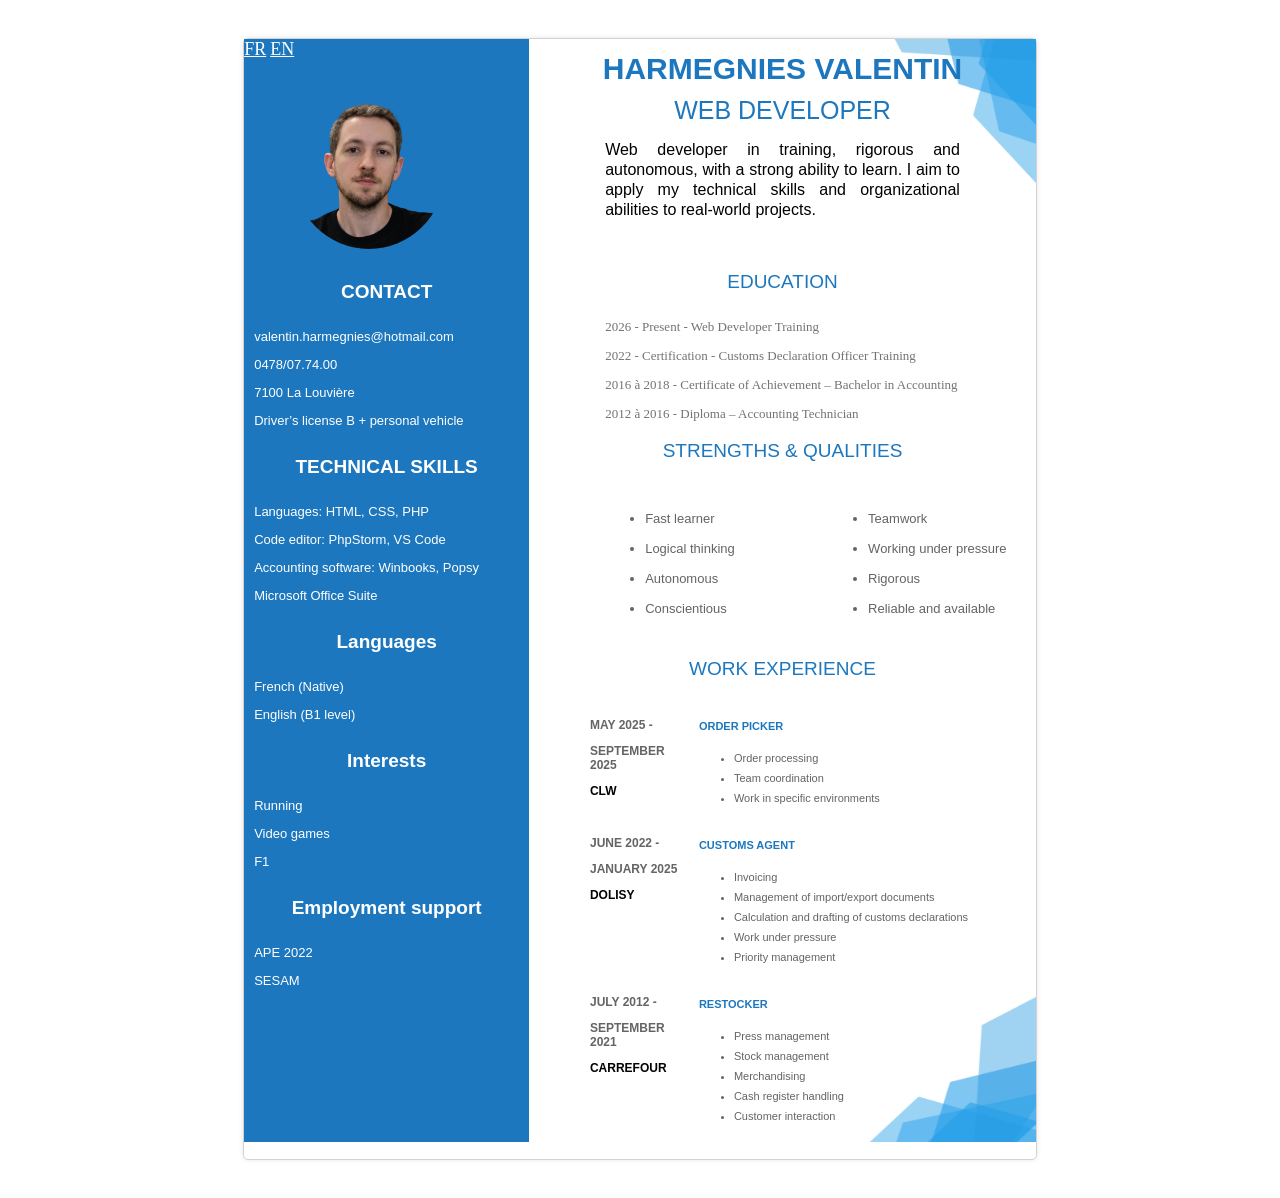
==== view/CVEng.html @ 73def7cc "Add files via upload" ====
<!DOCTYPE html>
<html lang="fr">
<head>
  <meta charset="UTF-8">
  <title>CV Harmegnies Valentin</title>
  <link media="all" rel="Stylesheet" href="CVCSS.css">
</head>
<body class="page-a4">
<header id="headerCV">
  <div id="headerCVGauche">
    <div id="choixLangues">
      <a class="changementDeLangue" href="CVFr.html">FR</a>
      <a class="changementDeLangue" href="CVEng.html">EN</a>
    </div>
    <a>
      <img id="photoProfilCV" src="../imageCV/photoCV.png" alt="Photo de profil">
    </a>
  </div>
  <div id="titresHeaderCV">
    <h1 id="nomPrenomCV">HARMEGNIES VALENTIN</h1>
    <h2 id="metierCV">WEB DEVELOPER</h2>
    <p id="descriptionProfil">Web developer in training, rigorous and autonomous, with a strong ability to learn. I aim to apply my technical skills and organizational abilities to real-world projects.</p>
  </div>
</header>
<div id="corpsCV">
  <aside id="sectionGaucheCV" class="articleGaucheCV">
    <article id="articleGauche1CV">
      <h3>CONTACT</h3>
      <p class="articleCVGauche">valentin.harmegnies@hotmail.com</p>
      <p class="articleCVGauche">0478/07.74.00</p>
      <p class="articleCVGauche">7100 La Louvière</p>
      <p class="articleCVGauche">Driver’s license B + personal vehicle</p>
    </article>
    <article id="articleGauche2CV">
      <h3>TECHNICAL SKILLS</h3>
      <p class="articleCVGauche">Languages: HTML, CSS, PHP</p>
      <p class="articleCVGauche">Code editor: PhpStorm, VS Code</p>
      <p class="articleCVGauche">Accounting software: Winbooks, Popsy</p>
      <p class="articleCVGauche">Microsoft Office Suite</p>
    </article>
    <article id="articleGauche3CV">
      <h3>Languages</h3>
      <p class="articleCVGauche">French (Native)</p>
      <p class="articleCVGauche">English (B1 level)</p>
    </article>
    <article id="articleGauche4CV">
      <h3>Interests</h3>
      <p class="articleCVGauche">Running</p>
      <p class="articleCVGauche">Video games</p>
      <p class="articleCVGauche">F1</p>
    </article>
    <article id="articleGauche5CV">
      <h3>Employment support</h3>
      <p class="articleCVGauche">APE 2022</p>
      <p class="articleCVGauche">SESAM</p>
      <br>
      <br>
    </article>
  </aside>
  <section id="article2CV" class="articleDroiteCV">
    <article id="articleDroite1CV">
      <h3 class="titreArticleCV">EDUCATION</h3>
      <p class="articleCV">2026 - Present - Web Developer Training</p>
      <p class="articleCV">2022 - Certification - Customs Declaration Officer Training</p>
      <p class="articleCV">2016 à 2018  - Certificate of Achievement – Bachelor in Accounting</p>
      <p class="articleCV">2012 à 2016  - Diploma – Accounting Technician</p>
    </article>
    <article id="articleDroite2CV">
      <h3 class="titreArticleCV">STRENGTHS & QUALITIES</h3>
      <div id="listeAtoutCV">
        <ul>
          <li class="atoutCV">Fast learner</li>
          <li class="atoutCV">Logical thinking</li>
          <li class="atoutCV">Autonomous</li>
          <li class="atoutCV">Conscientious</li>
        </ul>
        <ul>
          <li class="atoutCV">Teamwork</li>
          <li class="atoutCV">Working under pressure</li>
          <li class="atoutCV">Rigorous</li>
          <li class="atoutCV">Reliable and available</li>
        </ul>
      </div>
    </article>
    <article id="articleDroite3CV">
      <h3 class="titreArticleCV">WORK EXPERIENCE</h3>
      <div class="experiencesCV">
        <div>
          <p class="dateExperiencesCV">MAY 2025 -</p>
          <p class="dateExperiencesCV">SEPTEMBER 2025</p>
          <p class="enseigneExperiencesCV">CLW</p>
        </div>
        <div>
          <h4 class="titreExperiencesCV">ORDER PICKER</h4>
          <ul class="listeExperiencesCV">
            <li class="texteExperiencesCV">Order processing</li>
            <li class="texteExperiencesCV">Team coordination</li>
            <li class="texteExperiencesCV">Work in specific environments</li>
          </ul>
        </div>
      </div>
      <div class="experiencesCV">
        <div>
          <p class="dateExperiencesCV">JUNE 2022 -</p>
          <p class="dateExperiencesCV">JANUARY 2025</p>
          <p class="enseigneExperiencesCV">DOLISY</p>
        </div>
        <div>
          <h4 class="titreExperiencesCV">CUSTOMS AGENT</h4>
          <ul class="listeExperiencesCV">
            <li class="texteExperiencesCV">Invoicing</li>
            <li class="texteExperiencesCV">Management of import/export documents</li>
            <li class="texteExperiencesCV">Calculation and drafting of customs declarations</li>
            <li class="texteExperiencesCV">Work under pressure</li>
            <li class="texteExperiencesCV">Priority management</li>
          </ul>
        </div>
      </div>
      <div class="experiencesCV">
        <div>
          <p class="dateExperiencesCV">JULY 2012 -</p>
          <p class="dateExperiencesCV">SEPTEMBER 2021</p>
          <p class="enseigneExperiencesCV">CARREFOUR</p>
        </div>
        <div>
          <h4 class="titreExperiencesCV">RESTOCKER</h4>
          <ul class="listeExperiencesCV">
            <li class="texteExperiencesCV">Press management</li>
            <li class="texteExperiencesCV">Stock management</li>
            <li class="texteExperiencesCV">Merchandising</li>
            <li class="texteExperiencesCV">Cash register handling</li>
            <li class="texteExperiencesCV">Customer interaction</li>
          </ul>
        </div>
      </div>
    </article>
  </section>
</div>
<aside>

</aside>
<footer>

</footer>
</body>
</html>
---- view/CVCSS.css ----
.textGlacial
{
  font-family: Glacial Indifference, sans-serif;
}
.textPoppins
{
  font-family: Poppins, sans-serif;
}
.changementDeLangue
{
  color: white;
  font-size: 18px;
}
#titresHeaderCV
{
 line-height: 20px;
}
#nomPrenomCV
{
  font-size: 30px;
  font-family: Poppins, sans-serif;
  text-align: center;
  color: #1c77be;
  margin-bottom: 10px;
}
#metierCV
{
  font-size: 25px;
  font-family: Poppins, sans-serif;
  text-align: center;
  font-weight: normal;
  color: #1c77be;
}
#descriptionProfil
{
  font-size: 16px;
  font-family: Glacial Indifference, sans-serif;
  align-items: center;
  margin-left: 15%;
  margin-right: 15%;
  text-align: justify;
}
#headerCV
{
  display: grid;
  grid-template-columns: 36% 64%;
}
#photoProfilCV
{
  margin-left: 40px;
}
#headerCVGauche
{
  display: grid;
  grid-template-rows: 30px 1fr;
  background-color: #1c77be;
  background-size: auto;
}
#corpsCV
{
  display: grid;
  grid-template-columns: 36% 64%;
}
.articleCVGauche
{
  text-align: justify;
  font-family: Poppins, sans-serif;
  margin-left: 10px;
}
h3
{
  font-size: 19px;
  text-align: center;
  font-family: Poppins, sans-serif;
  margin-top: 28px;
  margin-bottom: 26px;
}
.articleGaucheCV
{
  font-size: 13px;
  color: white;
  font-family: Poppins, sans-serif;
}
.articleCV
{
  font-size: 13px;
  color: #737373;
  margin-left: 15%;
  margin-right: 15%;
}
.titreArticleCV
{
  text-align: center;
  font-family: Poppins, sans-serif;
  font-size: 19px;
  font-weight: normal;
  color: #1c77be;
  margin-top: 18px;
}
#sectionGaucheCV
{
  background-color: #1c77be;
}
#listeAtoutCV
{
  display: grid;
  grid-template-columns: 55% 45%;
  margin-left: 15%;
  margin-right: 5%;
  line-height: 30px;

}
.atoutCV
{
  color: #646464;
  font-family: Glacial Indifference, sans-serif;
  font-size: 13px;
}
.dateExperiencesCV
{
  font-family: Glacial Indifference, sans-serif;
  color: #646464;
  font-weight: bold;
  font-size: 12px;
}
.enseigneExperiencesCV
{
  font-family: Glacial Indifference, sans-serif;
  color: #020202;
  font-weight: bold;
  margin-top: 10px;
  font-size: 12px;
}
.experiencesCV
{
  display:grid;
  grid-template-columns: 27% 73%;
  margin-left: 12%;
  margin-right: 12%;
}
.titreExperiencesCV
{
  font-family: Glacial Indifference, sans-serif;
  color: #1c77be;
  font-size: 11px;
  margin-left: 5px;
}
.texteExperiencesCV
{
  font-family: Glacial Indifference, sans-serif;
  color: #646464;
  font-size: 11px;
}
#imageDesignCVTop
{
  float: right;
}
#imageDesignCVBottom
{
  float: right;
}
.page-a4 {
  width: 210mm;
  height: 297mm;
  margin: 10mm auto; /* Marge pour l'affichage écran */
  border: 1px solid #d3d3d3;
  border-radius: 5px;
  background: white;
  box-shadow: 0 0 5px rgba(0, 0, 0, 0.1);
  box-sizing: border-box; /* Inclut padding et bordures dans la taille */
}
.listeExperiencesCV
{
  line-height: 20px;
}
#articleDroite3CV
{
  background-image: url("../imageCV/designCVBottom.png");
  background-repeat: no-repeat;
  background-position: bottom right;
  background-size: 400px;
}
header
{
  background-image: url("../imageCV/designCVTop.png");
  background-repeat: no-repeat;
  background-position: top right;
  background-size: 400px;
}
#photoProfilCV
{
  width: 150px;
  margin-left: 50px;
  margin-top: 30px;
  border-radius:100px;
}
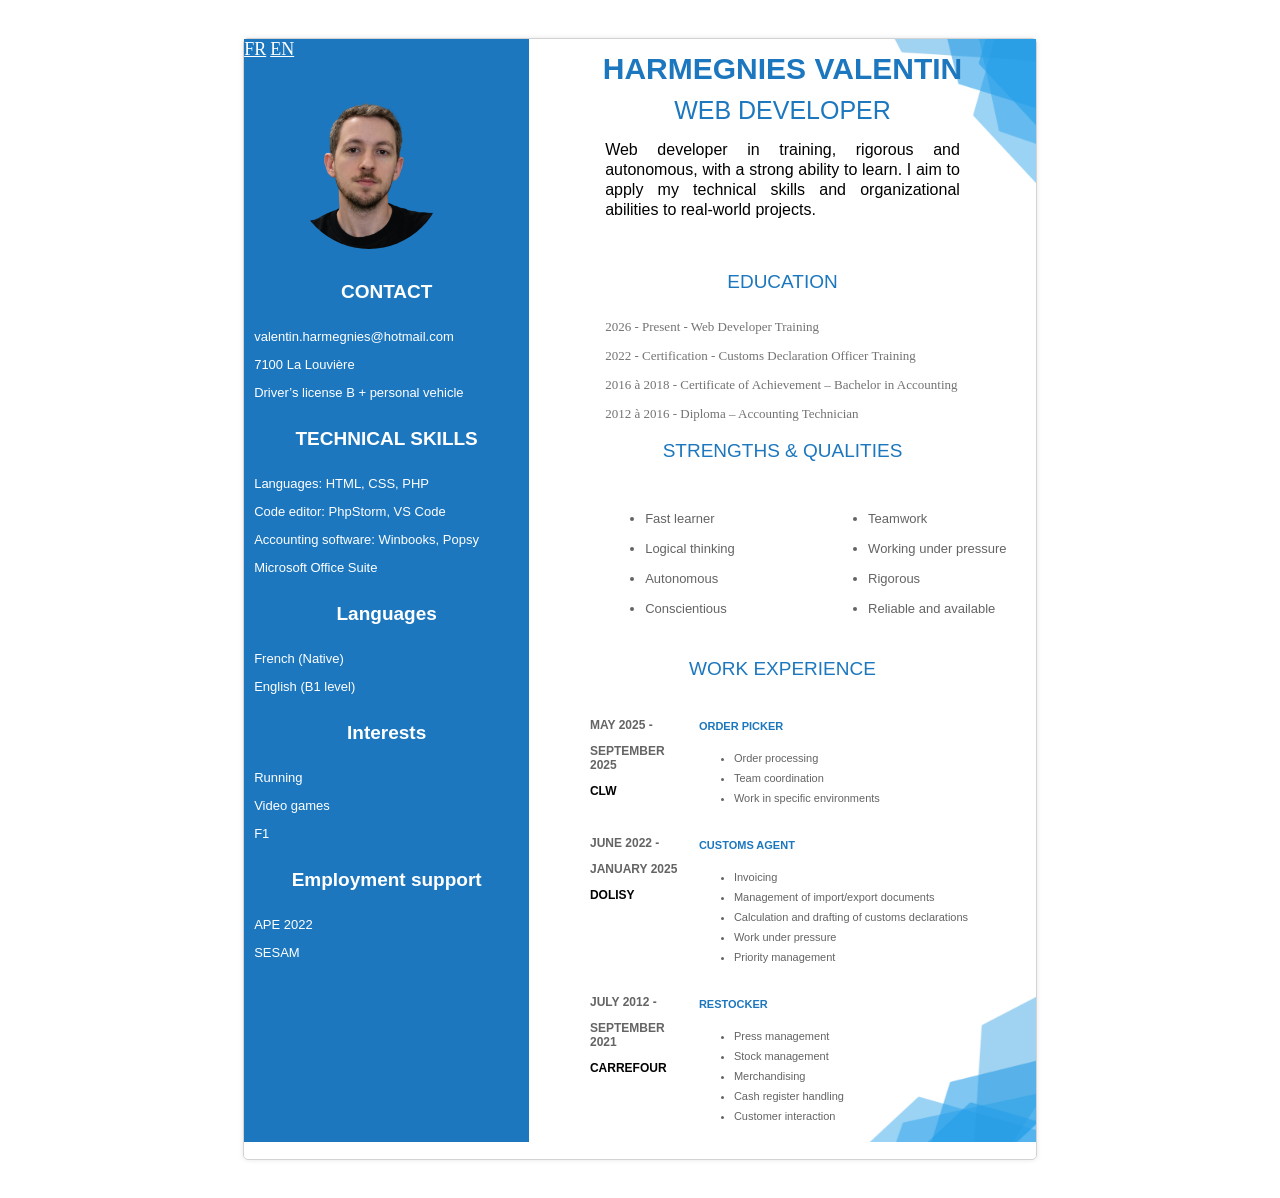
==== commit 24c21a0e: "Update CVEng.html" ====
--- a/view/CVEng.html
+++ b/view/CVEng.html
@@ -27,7 +27,6 @@
     <article id="articleGauche1CV">
       <h3>CONTACT</h3>
       <p class="articleCVGauche">valentin.harmegnies@hotmail.com</p>
-      <p class="articleCVGauche">0478/07.74.00</p>
       <p class="articleCVGauche">7100 La Louvière</p>
       <p class="articleCVGauche">Driver’s license B + personal vehicle</p>
     </article>
